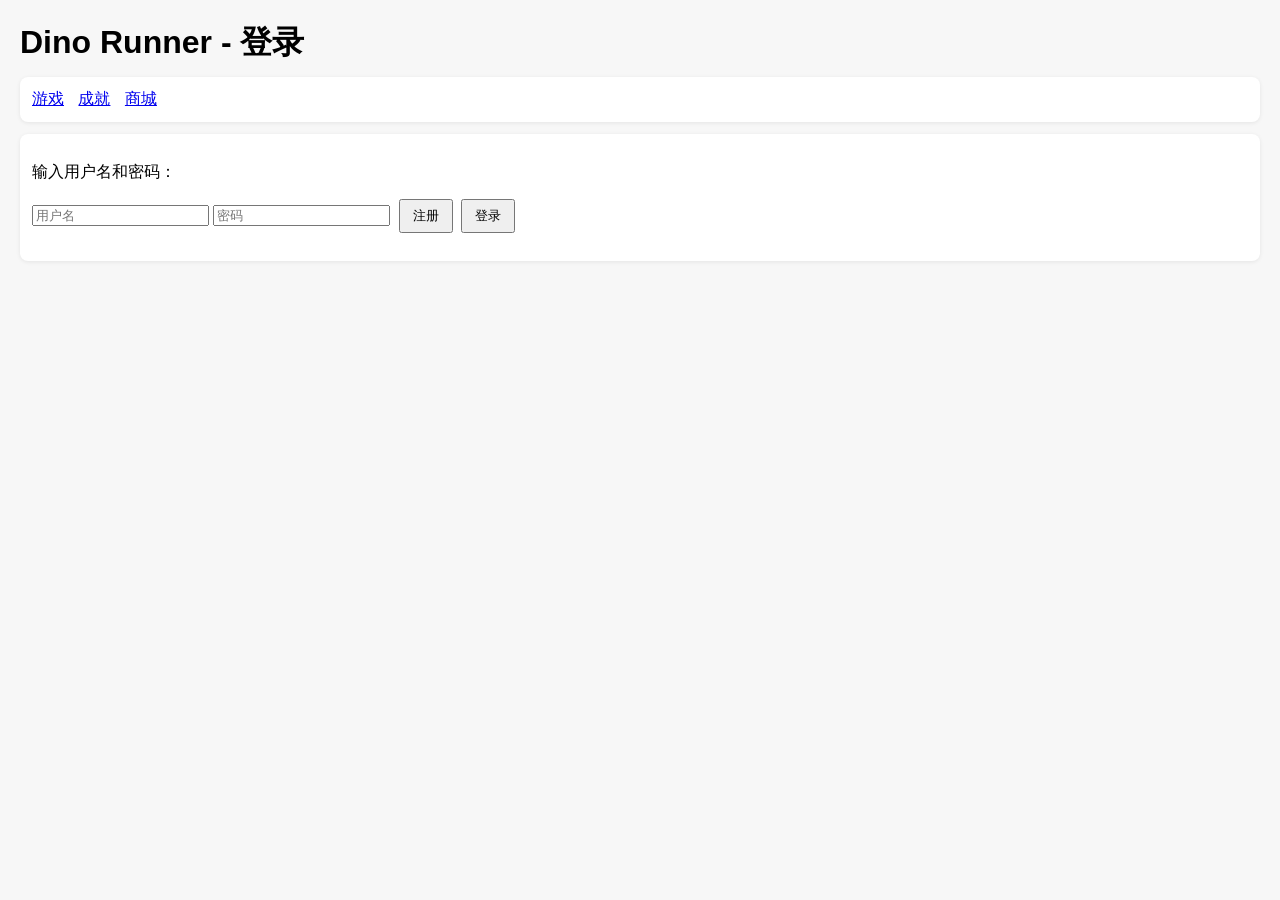
==== Dino runner/wwwroot/index.html @ ae324172 "加入初始道具效果" ====
<!DOCTYPE html>
<html lang="zh-CN">
<head>
  <meta charset="UTF-8" />
  <meta name="viewport" content="width=device-width, initial-scale=1.0" />
  <title>Dino Runner - 游戏</title>
  <style>
    body { font-family: Arial, sans-serif; margin: 20px; background: #f7f7f7; }
    h1 { margin-bottom: 0; }
    .panel { background: #fff; padding: 12px; margin: 12px 0; border-radius: 8px; box-shadow: 0 1px 4px rgba(0,0,0,0.08); }
    button { padding: 6px 12px; margin-left: 4px; cursor: pointer; }
    canvas { background: #fff; border: 1px solid #ccc; display: block; margin-top: 10px; }
    .nav a { margin-right: 10px; }
  </style>
</head>
<body>
  <h1>Dino Runner - 游戏</h1>
  <div class="panel nav">
    <a href="login.html">登录</a>
    <a href="achievements.html">成就</a>
    <a href="shop.html">商城</a>
    <span id="user-info"></span>
  </div>

  <div class="panel">
    <button onclick="startGame()">开始游戏</button>
    <span id="game-status"></span>
    <canvas id="game" width="800" height="200"></canvas>
  </div>

  <script>
    const api = (path, options) =>
      fetch(path, { headers: { "Content-Type": "application/json" }, ...options })
        .then(r => r.ok ? r.json() : r.json().then(e => Promise.reject(e)));

    let userId = null;
    let coins = 0;
    let hasDoubleJump = false; // 二段跳开关
    let speedReduction = 1;    // 速度缩减系数
    let hasShield = false;     // 护盾开关
    let jumpCount = 0;         // 记录当前跳跃次数

    async function initUser() {
      const stored = localStorage.getItem('dino_user');
      if (!stored) {
        window.location.href = 'login.html';
        return;
      }
      const obj = JSON.parse(stored);
      userId = obj.id;
      coins = obj.coins || 0;
      try {
        const userItems = await api(`/api/Shop/user/${userId}`);
        const itemIds = userItems.map(i => i.shopItemId);
        
        // 根据 ID 激活功能
        hasDoubleJump = itemIds.includes(1); // 1 = Double Jump
        speedReduction = itemIds.includes(2) ? 0.7 : 1; // 2 = Slow Speed
        hasShield = itemIds.includes(3);     // 3 = Shield
        
        console.log("已激活道具:", { hasDoubleJump, speedReduction, hasShield });
      } catch (e) { console.error("获取道具失败", e); }
      document.getElementById('user-info').textContent = `玩家 #${userId} / 金币 ${coins}`;
      }


    // Game logic
    const canvas = document.getElementById('game');
    const ctx = canvas.getContext('2d');
    let running = false;
    let dinoY = 150, velocity = 0;
    const gravity = 0.5, jump = -10;
    let obstacles = [];
    let frame = 0;
    let score = 0;

    document.addEventListener('keydown', e => {
      if (e.code === 'Space') {
        e.preventDefault();
        if (!running) startGame();
        const maxJumps = hasDoubleJump ? 2 : 1;
          if (dinoY >= 150) {
              velocity = jump;
              jumpCount = 1;
          } else if (jumpCount < maxJumps) {
              velocity = jump;
              jumpCount++;
          }
      }
    });

    function startGame() {
      if (!userId) return window.location.href = 'login.html';
      running = true;
      dinoY = 150;
      velocity = 0;
      obstacles = [];
      frame = 0;
      score = 0;
      document.getElementById('game-status').textContent = '游戏中...';
      requestAnimationFrame(loop);
    }

    function loop() {
      if (!running) return;
      frame++;
      score += 1;
      ctx.clearRect(0, 0, canvas.width, canvas.height);

      // ground
      ctx.fillStyle = '#555';
      ctx.fillRect(0, 180, canvas.width, 2);

      // dino
      velocity += gravity;
      dinoY += velocity;
      if (dinoY > 150) { dinoY = 150; velocity = 0; }
      ctx.fillStyle = '#2c7';
      ctx.fillRect(50, dinoY, 30, 30);

      // obstacles
      if (frame % 90 === 0) {
        obstacles.push({ x: canvas.width, w: 20 + Math.random() * 20 });
      }
      ctx.fillStyle = '#c33';
      for (const obs of obstacles) {
          obs.x -= 4 + Math.min(6, score / 500) * speedReduction;
          ctx.fillRect(obs.x, 160, obs.w, 20);
      }
      obstacles = obstacles.filter(o => o.x + o.w > 0);

      // collision
      for (let i = obstacles.length - 1; i >= 0; i--) {
          const obs = obstacles[i];
          if (50 < obs.x + obs.w && 50 + 30 > obs.x && dinoY + 30 > 160) {
              if (hasShield) { // 如果有护盾
                  hasShield = false; // 消耗护盾
                  obstacles.splice(i, 1); // 移除该障碍物
                  console.log("护盾抵挡了一次碰撞！");
                  continue;
              }
              gameOver();
              return;
          }
      }

      // score text
      ctx.fillStyle = '#000';
      ctx.fillText(`Score: ${score}`, 10, 20);

      requestAnimationFrame(loop);
    }

    async function gameOver() {
      running = false;
      document.getElementById('game-status').textContent = `游戏结束，分数 ${score}`;
      try {
        const res = await api('/api/scores', { method: 'POST', body: JSON.stringify({ userId, value: score }) });
        coins = res.totalCoins;
        localStorage.setItem('dino_user', JSON.stringify({ id: userId, coins }));
        document.getElementById('user-info').textContent = `玩家 #${userId} / 金币 ${coins}`;
        alert(`分数上传成功，获得金币 ${res.newCoins}` + (res.unlockedAchievementIds?.length ? `，解锁成就：${res.unlockedAchievementIds.join(',')}` : ''));
      } catch (e) {
        alert(e.message || '上传分数失败');
      }
    }

    initUser();
  </script>
</body>
</html>
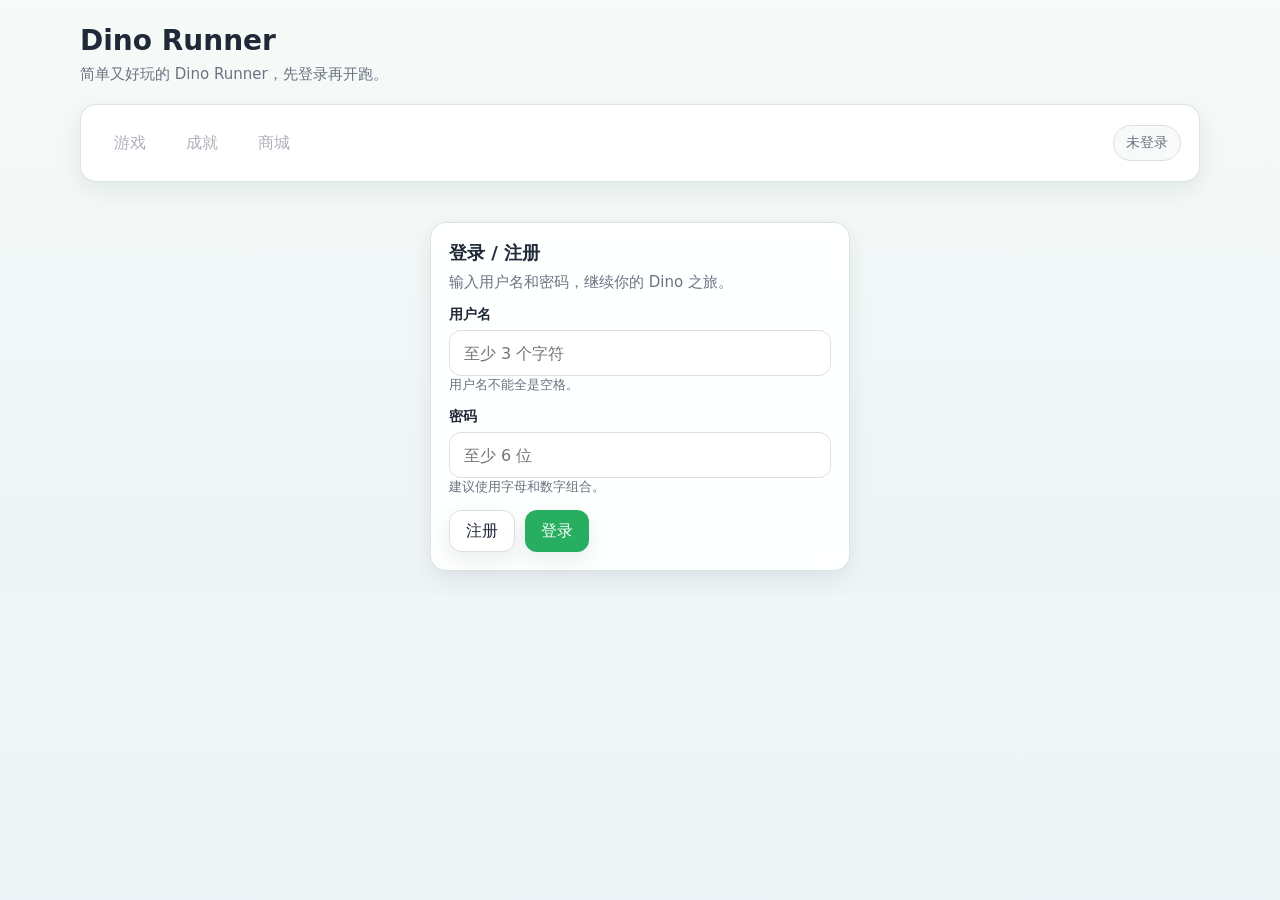
==== commit f7d6b3dd: "美化UI界面 完善登录功能" ====
--- a/Dino runner/wwwroot/index.html
+++ b/Dino runner/wwwroot/index.html
@@ -4,41 +4,132 @@
   <meta charset="UTF-8" />
   <meta name="viewport" content="width=device-width, initial-scale=1.0" />
   <title>Dino Runner - 游戏</title>
-  <style>
-    body { font-family: Arial, sans-serif; margin: 20px; background: #f7f7f7; }
-    h1 { margin-bottom: 0; }
-    .panel { background: #fff; padding: 12px; margin: 12px 0; border-radius: 8px; box-shadow: 0 1px 4px rgba(0,0,0,0.08); }
-    button { padding: 6px 12px; margin-left: 4px; cursor: pointer; }
-    canvas { background: #fff; border: 1px solid #ccc; display: block; margin-top: 10px; }
-    .nav a { margin-right: 10px; }
-  </style>
+  <link rel="stylesheet" href="style.css" />
 </head>
 <body>
-  <h1>Dino Runner - 游戏</h1>
-  <div class="panel nav">
-    <a href="login.html">登录</a>
-    <a href="achievements.html">成就</a>
-    <a href="shop.html">商城</a>
-    <span id="user-info"></span>
+  <div class="page">
+    <header class="page-header">
+      <div>
+        <h1 class="page-title">Dino Runner</h1>
+        <p class="page-subtitle">跳起来，躲开障碍，看看这次能跑多远。</p>
+      </div>
+      <span class="status-pill" id="user-info">玩家信息加载中...</span>
+    </header>
+
+    <nav class="panel nav">
+      <div class="nav-links">
+        <a class="nav-link active" href="index.html">游戏</a>
+        <a class="nav-link" href="achievements.html">成就</a>
+        <a class="nav-link" href="shop.html">商城</a>
+      </div>
+      <div class="nav-actions">
+        <button class="button button-secondary" onclick="logout()">退出登录</button>
+      </div>
+    </nav>
+
+    <section class="hero">
+      <div class="panel hero-card">
+        <div class="inline-actions" style="justify-content: space-between; align-items: center; margin-bottom: 12px; gap: 16px; flex-wrap: wrap;">
+          <div>
+            <h2 class="card-title">开始一局</h2>
+            <p class="page-subtitle">按空格跳跃，躲避障碍物。已购买的道具会在这里自动生效。</p>
+          </div>
+          <button class="button button-primary" onclick="startGame()">开始游戏</button>
+        </div>
+
+        <div id="game-status" class="alert alert-info show">准备就绪，按下开始或者空格键开跑。</div>
+
+        <div class="stats-row" style="margin-bottom: 12px;">
+          <div class="stat-box">
+            <div class="stat-label">已激活道具</div>
+            <div class="stat-value" id="item-display" style="font-size: 16px;">加载中...</div>
+          </div>
+        </div>
+
+        <div class="canvas-shell">
+          <canvas id="game" width="800" height="200"></canvas>
+        </div>
+      </div>
+
+      <aside class="panel hero-card">
+        <h2 class="card-title">本局状态</h2>
+        <div class="stats-row">
+          <div class="stat-box">
+            <div class="stat-label">当前分数</div>
+            <div class="stat-value" id="score-display">0</div>
+          </div>
+          <div class="stat-box">
+            <div class="stat-label">游戏状态</div>
+            <div class="stat-value" id="run-display">待开始</div>
+          </div>
+        </div>
+        <p class="page-subtitle" style="margin-top: 14px;">商城道具说明：Double Jump 可二段跳，Slow Speed 会降低障碍速度，Shield 可抵挡一次碰撞。</p>
+      </aside>
+    </section>
   </div>
 
-  <div class="panel">
-    <button onclick="startGame()">开始游戏</button>
-    <span id="game-status"></span>
-    <canvas id="game" width="800" height="200"></canvas>
-  </div>
-
   <script>
-    const api = (path, options) =>
-      fetch(path, { headers: { "Content-Type": "application/json" }, ...options })
-        .then(r => r.ok ? r.json() : r.json().then(e => Promise.reject(e)));
+    const api = async (path, options) => {
+      const response = await fetch(path, { headers: { "Content-Type": "application/json" }, ...options });
+      const data = await response.json().catch(() => null);
+      if (!response.ok) throw data || { message: '请求失败' };
+      return data;
+    };
 
     let userId = null;
     let coins = 0;
-    let hasDoubleJump = false; // 二段跳开关
-    let speedReduction = 1;    // 速度缩减系数
-    let hasShield = false;     // 护盾开关
-    let jumpCount = 0;         // 记录当前跳跃次数
+    let hasDoubleJump = false;
+    let speedReduction = 1;
+    let hasShield = false;
+    let jumpCount = 0;
+
+    function logout() {
+      localStorage.removeItem('dino_user');
+      window.location.href = 'login.html';
+    }
+
+    function setGameStatus(message, type = 'info') {
+      const el = document.getElementById('game-status');
+      el.className = `alert alert-${type} show`;
+      el.textContent = message;
+    }
+
+    function updateScoreDisplay() {
+      document.getElementById('score-display').textContent = score;
+    }
+
+    function updateRunDisplay(text) {
+      document.getElementById('run-display').textContent = text;
+    }
+
+    function updateUserInfo() {
+      document.getElementById('user-info').textContent = `玩家 #${userId} / 金币 ${coins}`;
+    }
+
+    function updateItemDisplay() {
+      const items = [];
+      if (hasDoubleJump) items.push('二段跳');
+      if (speedReduction < 1) items.push('减速');
+      if (hasShield) items.push('护盾');
+      document.getElementById('item-display').textContent = items.length ? items.join(' / ') : '暂无已购道具';
+    }
+
+    async function loadOwnedItems() {
+      try {
+        const userItems = await api(`/api/shop/user/${userId}`);
+        const itemIds = userItems.map(i => i.shopItemId);
+        hasDoubleJump = itemIds.includes(1);
+        speedReduction = itemIds.includes(2) ? 0.7 : 1;
+        hasShield = itemIds.includes(3);
+        updateItemDisplay();
+      } catch (e) {
+        hasDoubleJump = false;
+        speedReduction = 1;
+        hasShield = false;
+        updateItemDisplay();
+        setGameStatus(e.message || '读取已购道具失败，已按默认模式运行。', 'error');
+      }
+    }
 
     async function initUser() {
       const stored = localStorage.getItem('dino_user');
@@ -49,22 +140,10 @@
       const obj = JSON.parse(stored);
       userId = obj.id;
       coins = obj.coins || 0;
-      try {
-        const userItems = await api(`/api/Shop/user/${userId}`);
-        const itemIds = userItems.map(i => i.shopItemId);
-        
-        // 根据 ID 激活功能
-        hasDoubleJump = itemIds.includes(1); // 1 = Double Jump
-        speedReduction = itemIds.includes(2) ? 0.7 : 1; // 2 = Slow Speed
-        hasShield = itemIds.includes(3);     // 3 = Shield
-        
-        console.log("已激活道具:", { hasDoubleJump, speedReduction, hasShield });
-      } catch (e) { console.error("获取道具失败", e); }
-      document.getElementById('user-info').textContent = `玩家 #${userId} / 金币 ${coins}`;
-      }
-
-
-    // Game logic
+      updateUserInfo();
+      await loadOwnedItems();
+    }
+
     const canvas = document.getElementById('game');
     const ctx = canvas.getContext('2d');
     let running = false;
@@ -78,26 +157,59 @@
       if (e.code === 'Space') {
         e.preventDefault();
         if (!running) startGame();
+
         const maxJumps = hasDoubleJump ? 2 : 1;
-          if (dinoY >= 150) {
-              velocity = jump;
-              jumpCount = 1;
-          } else if (jumpCount < maxJumps) {
-              velocity = jump;
-              jumpCount++;
-          }
+        if (dinoY >= 150) {
+          velocity = jump;
+          jumpCount = 1;
+        } else if (jumpCount < maxJumps) {
+          velocity = jump;
+          jumpCount++;
+        }
       }
     });
+
+    function drawBackground() {
+      const gradient = ctx.createLinearGradient(0, 0, 0, canvas.height);
+      gradient.addColorStop(0, '#dff5ff');
+      gradient.addColorStop(0.68, '#f9fcff');
+      gradient.addColorStop(0.68, '#f3ede2');
+      gradient.addColorStop(1, '#f3ede2');
+      ctx.fillStyle = gradient;
+      ctx.fillRect(0, 0, canvas.width, canvas.height);
+
+      ctx.fillStyle = 'rgba(255,255,255,0.85)';
+      ctx.beginPath();
+      ctx.arc(120, 48, 18, 0, Math.PI * 2);
+      ctx.arc(140, 42, 22, 0, Math.PI * 2);
+      ctx.arc(162, 48, 18, 0, Math.PI * 2);
+      ctx.fill();
+
+      ctx.fillStyle = 'rgba(153, 169, 181, 0.25)';
+      ctx.beginPath();
+      ctx.moveTo(520, 180);
+      ctx.lineTo(610, 110);
+      ctx.lineTo(700, 180);
+      ctx.closePath();
+      ctx.fill();
+
+      ctx.fillStyle = '#7b8794';
+      ctx.fillRect(0, 180, canvas.width, 2);
+    }
 
     function startGame() {
       if (!userId) return window.location.href = 'login.html';
       running = true;
       dinoY = 150;
       velocity = 0;
+      jumpCount = 0;
       obstacles = [];
       frame = 0;
       score = 0;
-      document.getElementById('game-status').textContent = '游戏中...';
+      updateScoreDisplay();
+      updateRunDisplay('进行中');
+      updateItemDisplay();
+      setGameStatus('游戏中... 已购道具已自动生效。', 'info');
       requestAnimationFrame(loop);
     }
 
@@ -105,67 +217,70 @@
       if (!running) return;
       frame++;
       score += 1;
+      updateScoreDisplay();
       ctx.clearRect(0, 0, canvas.width, canvas.height);
-
-      // ground
-      ctx.fillStyle = '#555';
-      ctx.fillRect(0, 180, canvas.width, 2);
-
-      // dino
+      drawBackground();
+
       velocity += gravity;
       dinoY += velocity;
-      if (dinoY > 150) { dinoY = 150; velocity = 0; }
-      ctx.fillStyle = '#2c7';
+      if (dinoY > 150) {
+        dinoY = 150;
+        velocity = 0;
+        jumpCount = 0;
+      }
+      ctx.fillStyle = '#27ae60';
       ctx.fillRect(50, dinoY, 30, 30);
 
-      // obstacles
       if (frame % 90 === 0) {
         obstacles.push({ x: canvas.width, w: 20 + Math.random() * 20 });
       }
-      ctx.fillStyle = '#c33';
+      ctx.fillStyle = '#e74c3c';
       for (const obs of obstacles) {
-          obs.x -= 4 + Math.min(6, score / 500) * speedReduction;
-          ctx.fillRect(obs.x, 160, obs.w, 20);
+        obs.x -= 4 + Math.min(6, score / 500) * speedReduction;
+        ctx.fillRect(obs.x, 160, obs.w, 20);
       }
       obstacles = obstacles.filter(o => o.x + o.w > 0);
 
-      // collision
       for (let i = obstacles.length - 1; i >= 0; i--) {
-          const obs = obstacles[i];
-          if (50 < obs.x + obs.w && 50 + 30 > obs.x && dinoY + 30 > 160) {
-              if (hasShield) { // 如果有护盾
-                  hasShield = false; // 消耗护盾
-                  obstacles.splice(i, 1); // 移除该障碍物
-                  console.log("护盾抵挡了一次碰撞！");
-                  continue;
-              }
-              gameOver();
-              return;
+        const obs = obstacles[i];
+        if (50 < obs.x + obs.w && 50 + 30 > obs.x && dinoY + 30 > 160) {
+          if (hasShield) {
+            hasShield = false;
+            obstacles.splice(i, 1);
+            updateItemDisplay();
+            setGameStatus('护盾抵挡了一次碰撞，继续冲。', 'success');
+            continue;
           }
-      }
-
-      // score text
-      ctx.fillStyle = '#000';
-      ctx.fillText(`Score: ${score}`, 10, 20);
-
+          gameOver();
+          return;
+        }
+      }
+
+      ctx.fillStyle = '#1f2937';
+      ctx.fillText(`Score: ${score}`, 16, 24);
       requestAnimationFrame(loop);
     }
 
     async function gameOver() {
       running = false;
-      document.getElementById('game-status').textContent = `游戏结束，分数 ${score}`;
+      updateRunDisplay('已结束');
+      setGameStatus(`游戏结束，分数 ${score}`,'error');
       try {
         const res = await api('/api/scores', { method: 'POST', body: JSON.stringify({ userId, value: score }) });
         coins = res.totalCoins;
         localStorage.setItem('dino_user', JSON.stringify({ id: userId, coins }));
-        document.getElementById('user-info').textContent = `玩家 #${userId} / 金币 ${coins}`;
-        alert(`分数上传成功，获得金币 ${res.newCoins}` + (res.unlockedAchievementIds?.length ? `，解锁成就：${res.unlockedAchievementIds.join(',')}` : ''));
+        updateUserInfo();
+        setGameStatus(`分数上传成功，获得金币 ${res.newCoins}${res.unlockedAchievementIds?.length ? `，解锁成就：${res.unlockedAchievementIds.join(',')}` : ''}`,'success');
+        await loadOwnedItems();
       } catch (e) {
-        alert(e.message || '上传分数失败');
-      }
-    }
-
-    initUser();
+        setGameStatus(e.message || '上传分数失败', 'error');
+      }
+    }
+
+    (async function init() {
+      await initUser();
+      setGameStatus('商城道具已同步完成，可以开始游戏。', 'info');
+    })();
   </script>
 </body>
-</html>
+</html>
--- a/Dino runner/wwwroot/style.css
+++ b/Dino runner/wwwroot/style.css
@@ -0,0 +1,75 @@
+:root {
+  --color-primary: #27ae60;
+  --color-primary-dark: #1f8a4d;
+  --color-secondary: #f39c12;
+  --color-bg: linear-gradient(180deg, #f6fbf8 0%, #eef4f7 100%);
+  --color-surface: #ffffff;
+  --color-surface-muted: #f8faf9;
+  --color-text: #1f2937;
+  --color-text-soft: #6b7280;
+  --color-border: #d8e2dc;
+  --color-danger: #e74c3c;
+  --color-success: #2ecc71;
+  --shadow-sm: 0 8px 24px rgba(15, 23, 42, 0.08);
+  --shadow-md: 0 16px 40px rgba(15, 23, 42, 0.12);
+  --radius-sm: 10px;
+  --radius-md: 16px;
+  --radius-lg: 24px;
+  --container-width: 1120px;
+}
+
+* { box-sizing: border-box; }
+html, body { margin: 0; min-height: 100%; font-family: system-ui, -apple-system, BlinkMacSystemFont, "Segoe UI", sans-serif; color: var(--color-text); background: var(--color-bg); }
+body { padding: 24px; }
+a { color: inherit; text-decoration: none; }
+button, input { font: inherit; }
+.page { max-width: var(--container-width); margin: 0 auto; }
+.page-header { display: flex; justify-content: space-between; align-items: flex-start; gap: 16px; margin-bottom: 20px; }
+.page-title { margin: 0; font-size: 28px; font-weight: 800; }
+.page-subtitle { margin: 8px 0 0; color: var(--color-text-soft); font-size: 15px; }
+.panel { background: rgba(255,255,255,0.92); border: 1px solid rgba(216, 226, 220, 0.9); border-radius: var(--radius-md); box-shadow: var(--shadow-sm); padding: 18px; margin: 16px 0; backdrop-filter: blur(10px); }
+.nav { display: flex; align-items: center; justify-content: space-between; gap: 12px; flex-wrap: wrap; }
+.nav-links, .nav-actions { display: flex; align-items: center; gap: 10px; flex-wrap: wrap; }
+.nav-link { display: inline-flex; align-items: center; min-height: 40px; padding: 0 14px; border-radius: 999px; border: 1px solid transparent; color: var(--color-text-soft); transition: 0.2s ease; }
+.nav-link:hover, .nav-link.active { color: var(--color-primary-dark); background: rgba(39, 174, 96, 0.1); border-color: rgba(39, 174, 96, 0.18); }
+.nav-link.disabled { opacity: 0.55; }
+.button { display: inline-flex; align-items: center; justify-content: center; min-height: 42px; padding: 0 16px; border: 0; border-radius: 12px; cursor: pointer; transition: transform 0.15s ease, box-shadow 0.15s ease, background 0.15s ease; box-shadow: var(--shadow-sm); }
+.button:hover:not(:disabled) { transform: translateY(-1px); }
+.button:disabled { cursor: not-allowed; opacity: 0.6; }
+.button-primary { background: var(--color-primary); color: white; }
+.button-primary:hover:not(:disabled) { background: var(--color-primary-dark); }
+.button-secondary { background: white; color: var(--color-text); border: 1px solid var(--color-border); }
+.button-ghost { background: transparent; color: var(--color-text-soft); border: 1px dashed var(--color-border); box-shadow: none; }
+.form-card { max-width: 420px; margin: 40px auto 0; }
+.form-grid { display: grid; gap: 14px; }
+.form-label { display: block; margin-bottom: 6px; font-size: 14px; font-weight: 700; }
+.form-input { width: 100%; min-height: 46px; padding: 0 14px; border-radius: 12px; border: 1px solid var(--color-border); background: white; outline: none; transition: border-color 0.15s ease, box-shadow 0.15s ease; }
+.form-input:focus { border-color: rgba(39, 174, 96, 0.65); box-shadow: 0 0 0 4px rgba(39, 174, 96, 0.12); }
+.helper-text { font-size: 13px; color: var(--color-text-soft); }
+.alert { display: none; border-radius: 14px; padding: 12px 14px; font-size: 14px; line-height: 1.5; border: 1px solid transparent; }
+.alert.show { display: block; }
+.alert-error { background: rgba(231, 76, 60, 0.12); color: #a93226; border-color: rgba(231, 76, 60, 0.18); }
+.alert-success { background: rgba(46, 204, 113, 0.12); color: #1d8348; border-color: rgba(46, 204, 113, 0.18); }
+.alert-info { background: rgba(243, 156, 18, 0.12); color: #9a6700; border-color: rgba(243, 156, 18, 0.18); }
+.status-pill { display: inline-flex; align-items: center; gap: 8px; min-height: 36px; padding: 0 12px; border-radius: 999px; background: var(--color-surface-muted); border: 1px solid var(--color-border); color: var(--color-text-soft); font-size: 14px; }
+.hero { display: grid; grid-template-columns: 1.3fr 1fr; gap: 18px; }
+.hero-card { min-height: 100%; }
+.canvas-shell { padding: 16px; border-radius: var(--radius-md); background: linear-gradient(180deg, #dff5ff 0%, #f9fcff 68%, #f3ede2 68%, #f3ede2 100%); border: 1px solid rgba(180, 201, 214, 0.8); }
+canvas { width: 100%; max-width: 800px; background: transparent; border-radius: 14px; border: 1px solid rgba(148, 163, 184, 0.35); display: block; margin-top: 10px; }
+.grid { display: grid; gap: 16px; }
+.grid.shop-grid { grid-template-columns: repeat(auto-fit, minmax(220px, 1fr)); }
+.grid.achievement-grid { grid-template-columns: repeat(auto-fit, minmax(240px, 1fr)); }
+.card { border: 1px solid var(--color-border); background: linear-gradient(180deg, #ffffff 0%, #fbfdfb 100%); border-radius: 16px; padding: 16px; box-shadow: var(--shadow-sm); }
+.card-title { margin: 0 0 8px; font-size: 18px; font-weight: 800; }
+.card-meta { color: var(--color-text-soft); font-size: 14px; }
+.card-price { margin-top: 12px; font-weight: 800; color: var(--color-secondary); }
+.card-actions { margin-top: 14px; }
+.achievement-card.unlocked { border-color: rgba(46, 204, 113, 0.32); background: linear-gradient(180deg, rgba(46,204,113,0.10) 0%, #ffffff 100%); }
+.achievement-card.locked { opacity: 0.82; }
+.stats-row { display: flex; gap: 12px; flex-wrap: wrap; }
+.stat-box { min-width: 140px; padding: 14px 16px; border-radius: 14px; background: var(--color-surface-muted); border: 1px solid var(--color-border); }
+.stat-label { color: var(--color-text-soft); font-size: 13px; }
+.stat-value { margin-top: 6px; font-size: 22px; font-weight: 800; }
+.inline-actions { display: flex; gap: 10px; flex-wrap: wrap; }
+.empty-state { color: var(--color-text-soft); text-align: center; padding: 18px; }
+@media (max-width: 860px) { body { padding: 16px; } .hero { grid-template-columns: 1fr; } .page-header, .nav { flex-direction: column; align-items: stretch; } .nav-links, .nav-actions { justify-content: flex-start; } }
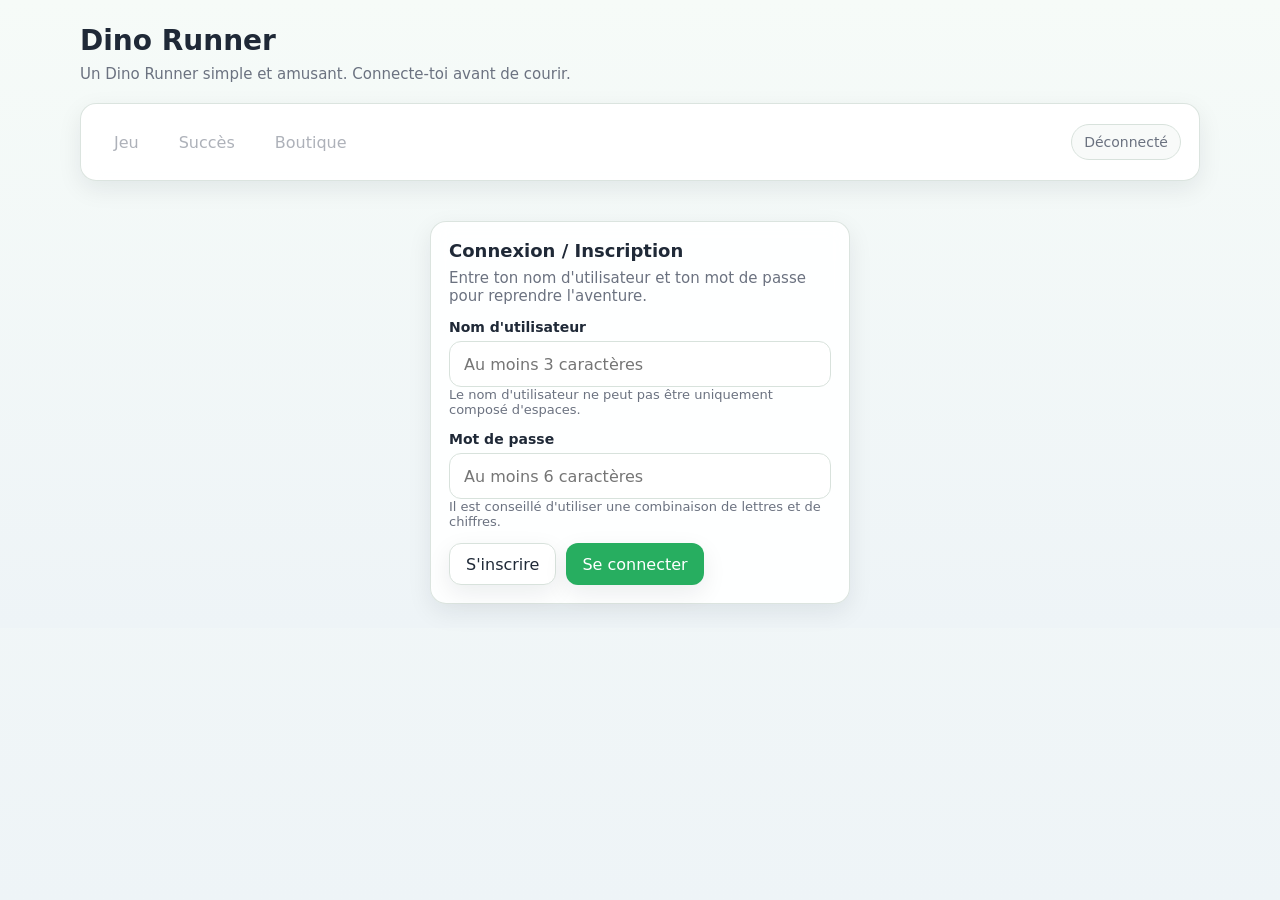
==== commit 65e40f1c: "法语修改" ====
--- a/Dino runner/wwwroot/index.html
+++ b/Dino runner/wwwroot/index.html
@@ -1,9 +1,9 @@
 <!DOCTYPE html>
-<html lang="zh-CN">
+<html lang="fr">
 <head>
   <meta charset="UTF-8" />
   <meta name="viewport" content="width=device-width, initial-scale=1.0" />
-  <title>Dino Runner - 游戏</title>
+  <title>Dino Runner - Jeu</title>
   <link rel="stylesheet" href="style.css" />
 </head>
 <body>
@@ -11,19 +11,19 @@
     <header class="page-header">
       <div>
         <h1 class="page-title">Dino Runner</h1>
-        <p class="page-subtitle">跳起来，躲开障碍，看看这次能跑多远。</p>
+        <p class="page-subtitle">Saute, évite les obstacles et vois jusqu'où tu peux aller.</p>
       </div>
-      <span class="status-pill" id="user-info">玩家信息加载中...</span>
+      <span class="status-pill" id="user-info">Chargement des informations du joueur...</span>
     </header>
 
     <nav class="panel nav">
       <div class="nav-links">
-        <a class="nav-link active" href="index.html">游戏</a>
-        <a class="nav-link" href="achievements.html">成就</a>
-        <a class="nav-link" href="shop.html">商城</a>
+        <a class="nav-link active" href="index.html">Jeu</a>
+        <a class="nav-link" href="achievements.html">Succès</a>
+        <a class="nav-link" href="shop.html">Boutique</a>
       </div>
       <div class="nav-actions">
-        <button class="button button-secondary" onclick="logout()">退出登录</button>
+        <button class="button button-secondary" onclick="logout()">Se déconnecter</button>
       </div>
     </nav>
 
@@ -31,18 +31,18 @@
       <div class="panel hero-card">
         <div class="inline-actions" style="justify-content: space-between; align-items: center; margin-bottom: 12px; gap: 16px; flex-wrap: wrap;">
           <div>
-            <h2 class="card-title">开始一局</h2>
-            <p class="page-subtitle">按空格跳跃，躲避障碍物。已购买的道具会在这里自动生效。</p>
+            <h2 class="card-title">Lancer une partie</h2>
+            <p class="page-subtitle">Appuie sur espace pour sauter et éviter les obstacles. Les objets achetés s'activent automatiquement.</p>
           </div>
-          <button class="button button-primary" onclick="startGame()">开始游戏</button>
+          <button class="button button-primary" id="start-button" onclick="startGame()">Commencer</button>
         </div>
 
-        <div id="game-status" class="alert alert-info show">准备就绪，按下开始或者空格键开跑。</div>
+        <div id="game-status" class="alert alert-info show">Prêt. Clique sur commencer ou appuie sur espace pour courir.</div>
 
         <div class="stats-row" style="margin-bottom: 12px;">
           <div class="stat-box">
-            <div class="stat-label">已激活道具</div>
-            <div class="stat-value" id="item-display" style="font-size: 16px;">加载中...</div>
+            <div class="stat-label">Objets actifs</div>
+            <div class="stat-value" id="item-display" style="font-size: 16px;">Synchronisation...</div>
           </div>
         </div>
 
@@ -52,28 +52,43 @@
       </div>
 
       <aside class="panel hero-card">
-        <h2 class="card-title">本局状态</h2>
+        <h2 class="card-title">État de la partie</h2>
         <div class="stats-row">
           <div class="stat-box">
-            <div class="stat-label">当前分数</div>
+            <div class="stat-label">Score actuel</div>
             <div class="stat-value" id="score-display">0</div>
           </div>
           <div class="stat-box">
-            <div class="stat-label">游戏状态</div>
-            <div class="stat-value" id="run-display">待开始</div>
+            <div class="stat-label">État du jeu</div>
+            <div class="stat-value" id="run-display">En attente</div>
           </div>
         </div>
-        <p class="page-subtitle" style="margin-top: 14px;">商城道具说明：Double Jump 可二段跳，Slow Speed 会降低障碍速度，Shield 可抵挡一次碰撞。</p>
+        <p class="page-subtitle" style="margin-top: 14px;">Objets de la boutique : Double Jump permet un double saut, Slow Speed ralentit les obstacles, Shield bloque une collision.</p>
       </aside>
     </section>
   </div>
 
   <script>
-    const api = async (path, options) => {
-      const response = await fetch(path, { headers: { "Content-Type": "application/json" }, ...options });
-      const data = await response.json().catch(() => null);
-      if (!response.ok) throw data || { message: '请求失败' };
-      return data;
+    const api = async (path, options = {}) => {
+      const controller = new AbortController();
+      const timeout = setTimeout(() => controller.abort(), options.timeout ?? 5000);
+      try {
+        const response = await fetch(path, {
+          headers: { "Content-Type": "application/json" },
+          ...options,
+          signal: controller.signal
+        });
+        const data = await response.json().catch(() => null);
+        if (!response.ok) throw data || { message: 'Échec de la requête' };
+        return data;
+      } catch (error) {
+        if (error.name === 'AbortError') {
+          throw { message: 'Délai dépassé, vérifie que le backend fonctionne correctement' };
+        }
+        throw error;
+      } finally {
+        clearTimeout(timeout);
+      }
     };
 
     let userId = null;
@@ -82,6 +97,18 @@
     let speedReduction = 1;
     let hasShield = false;
     let jumpCount = 0;
+    let itemsLoaded = false;
+
+    const canvas = document.getElementById('game');
+    const ctx = canvas.getContext('2d');
+    let running = false;
+    let dinoY = 150;
+    let velocity = 0;
+    const gravity = 0.5;
+    const jump = -10;
+    let obstacles = [];
+    let frame = 0;
+    let score = 0;
 
     function logout() {
       localStorage.removeItem('dino_user');
@@ -103,15 +130,21 @@
     }
 
     function updateUserInfo() {
-      document.getElementById('user-info').textContent = `玩家 #${userId} / 金币 ${coins}`;
+      document.getElementById('user-info').textContent = `Joueur #${userId} / ${coins} pièces`;
     }
 
     function updateItemDisplay() {
       const items = [];
-      if (hasDoubleJump) items.push('二段跳');
-      if (speedReduction < 1) items.push('减速');
-      if (hasShield) items.push('护盾');
-      document.getElementById('item-display').textContent = items.length ? items.join(' / ') : '暂无已购道具';
+      if (hasDoubleJump) items.push('Double saut');
+      if (speedReduction < 1) items.push('Ralentissement');
+      if (hasShield) items.push('Bouclier');
+
+      if (!itemsLoaded) {
+        document.getElementById('item-display').textContent = 'Échec de synchro, mode par défaut';
+        return;
+      }
+
+      document.getElementById('item-display').textContent = items.length ? items.join(' / ') : 'Aucun objet acheté';
     }
 
     async function loadOwnedItems() {
@@ -121,13 +154,15 @@
         hasDoubleJump = itemIds.includes(1);
         speedReduction = itemIds.includes(2) ? 0.7 : 1;
         hasShield = itemIds.includes(3);
+        itemsLoaded = true;
         updateItemDisplay();
       } catch (e) {
         hasDoubleJump = false;
         speedReduction = 1;
         hasShield = false;
+        itemsLoaded = false;
         updateItemDisplay();
-        setGameStatus(e.message || '读取已购道具失败，已按默认模式运行。', 'error');
+        setGameStatus(`Échec de synchronisation des objets : ${e.message || 'erreur inconnue'}. Tu peux quand même lancer la partie.`, 'error');
       }
     }
 
@@ -144,28 +179,21 @@
       await loadOwnedItems();
     }
 
-    const canvas = document.getElementById('game');
-    const ctx = canvas.getContext('2d');
-    let running = false;
-    let dinoY = 150, velocity = 0;
-    const gravity = 0.5, jump = -10;
-    let obstacles = [];
-    let frame = 0;
-    let score = 0;
-
     document.addEventListener('keydown', e => {
-      if (e.code === 'Space') {
-        e.preventDefault();
-        if (!running) startGame();
-
-        const maxJumps = hasDoubleJump ? 2 : 1;
-        if (dinoY >= 150) {
-          velocity = jump;
-          jumpCount = 1;
-        } else if (jumpCount < maxJumps) {
-          velocity = jump;
-          jumpCount++;
-        }
+      if (e.code !== 'Space') return;
+      e.preventDefault();
+      if (!running) {
+        startGame();
+        return;
+      }
+
+      const maxJumps = hasDoubleJump ? 2 : 1;
+      if (dinoY >= 150) {
+        velocity = jump;
+        jumpCount = 1;
+      } else if (jumpCount < maxJumps) {
+        velocity = jump;
+        jumpCount++;
       }
     });
 
@@ -198,7 +226,12 @@
     }
 
     function startGame() {
-      if (!userId) return window.location.href = 'login.html';
+      if (!userId) {
+        window.location.href = 'login.html';
+        return;
+      }
+      if (running) return;
+
       running = true;
       dinoY = 150;
       velocity = 0;
@@ -207,14 +240,21 @@
       frame = 0;
       score = 0;
       updateScoreDisplay();
-      updateRunDisplay('进行中');
+      updateRunDisplay('En cours');
       updateItemDisplay();
-      setGameStatus('游戏中... 已购道具已自动生效。', 'info');
+
+      if (itemsLoaded) {
+        setGameStatus('Partie en cours... Les objets achetés sont actifs.', 'info');
+      } else {
+        setGameStatus('Partie en cours... Les objets de la boutique ne sont pas synchronisés, la partie démarre en mode par défaut.', 'info');
+      }
+
       requestAnimationFrame(loop);
     }
 
     function loop() {
       if (!running) return;
+
       frame++;
       score += 1;
       updateScoreDisplay();
@@ -228,12 +268,14 @@
         velocity = 0;
         jumpCount = 0;
       }
+
       ctx.fillStyle = '#27ae60';
       ctx.fillRect(50, dinoY, 30, 30);
 
       if (frame % 90 === 0) {
         obstacles.push({ x: canvas.width, w: 20 + Math.random() * 20 });
       }
+
       ctx.fillStyle = '#e74c3c';
       for (const obs of obstacles) {
         obs.x -= 4 + Math.min(6, score / 500) * speedReduction;
@@ -248,7 +290,7 @@
             hasShield = false;
             obstacles.splice(i, 1);
             updateItemDisplay();
-            setGameStatus('护盾抵挡了一次碰撞，继续冲。', 'success');
+            setGameStatus('Le bouclier a bloqué une collision. Continue !', 'success');
             continue;
           }
           gameOver();
@@ -257,29 +299,36 @@
       }
 
       ctx.fillStyle = '#1f2937';
-      ctx.fillText(`Score: ${score}`, 16, 24);
+      ctx.fillText(`Score : ${score}`, 16, 24);
       requestAnimationFrame(loop);
     }
 
     async function gameOver() {
       running = false;
-      updateRunDisplay('已结束');
-      setGameStatus(`游戏结束，分数 ${score}`,'error');
+      updateRunDisplay('Terminé');
+      setGameStatus(`Partie terminée, score ${score}`, 'error');
       try {
-        const res = await api('/api/scores', { method: 'POST', body: JSON.stringify({ userId, value: score }) });
+        const res = await api('/api/scores', {
+          method: 'POST',
+          body: JSON.stringify({ userId, value: score })
+        });
         coins = res.totalCoins;
         localStorage.setItem('dino_user', JSON.stringify({ id: userId, coins }));
         updateUserInfo();
-        setGameStatus(`分数上传成功，获得金币 ${res.newCoins}${res.unlockedAchievementIds?.length ? `，解锁成就：${res.unlockedAchievementIds.join(',')}` : ''}`,'success');
+        setGameStatus(`Score envoyé avec succès, ${res.newCoins} pièces gagnées${res.unlockedAchievementIds?.length ? `, succès débloqués : ${res.unlockedAchievementIds.join(', ')}` : ''}`, 'success');
         await loadOwnedItems();
       } catch (e) {
-        setGameStatus(e.message || '上传分数失败', 'error');
+        setGameStatus(e.message || 'Échec de l’envoi du score', 'error');
       }
     }
 
     (async function init() {
+      updateScoreDisplay();
+      updateRunDisplay('En attente');
       await initUser();
-      setGameStatus('商城道具已同步完成，可以开始游戏。', 'info');
+      if (itemsLoaded) {
+        setGameStatus('Synchronisation des objets terminée, tu peux commencer.', 'info');
+      }
     })();
   </script>
 </body>
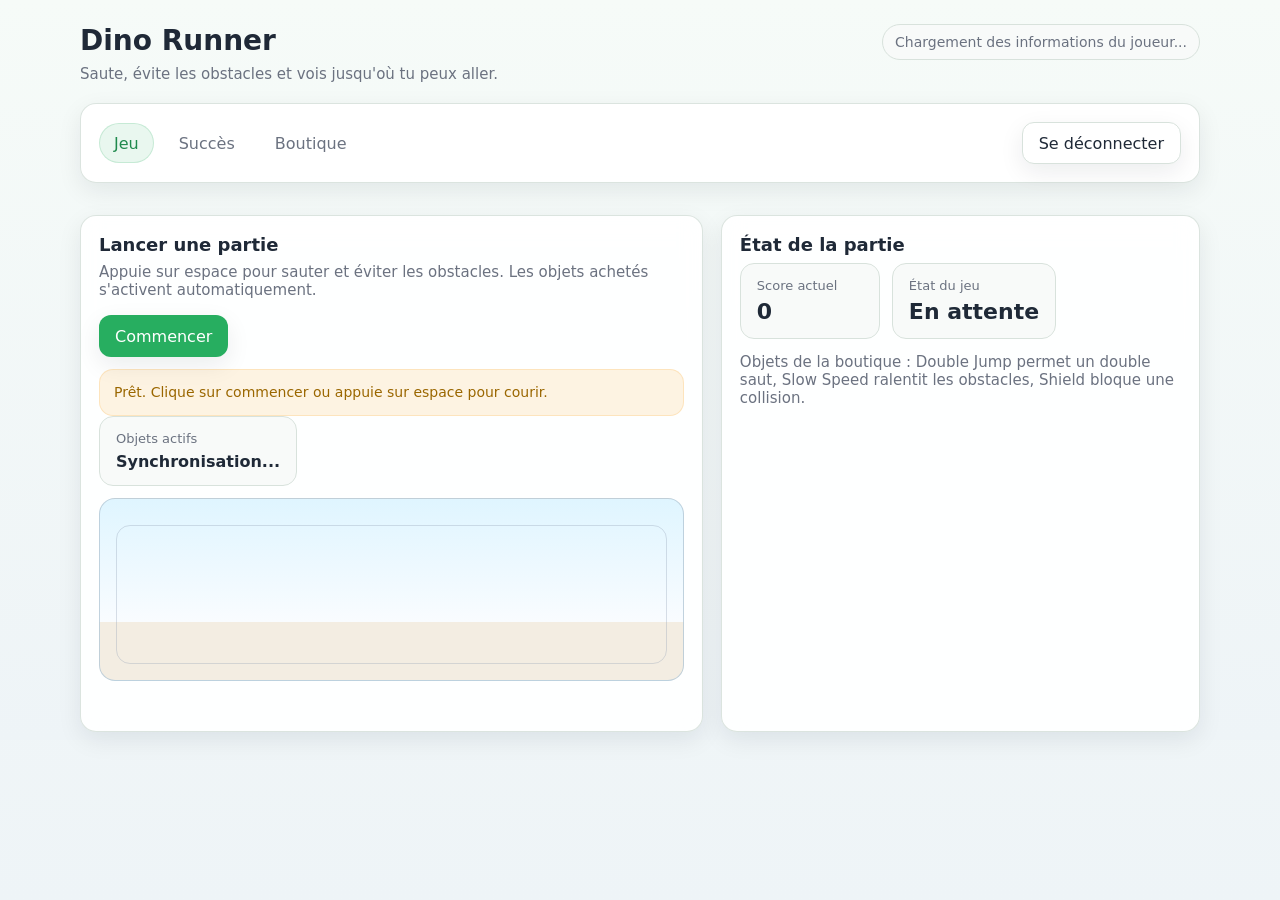
==== commit 723e481a: "尝试集成前端道具到新文件。" ====
--- a/Dino runner/wwwroot/index.html
+++ b/Dino runner/wwwroot/index.html
@@ -68,7 +68,9 @@
     </section>
   </div>
 
-  <script>
+  <script type="module" src="items.js"></script>
+  <script type="module">
+    import { gameState, loadOwnedItems, getActiveItemsText, consumeShield } from './items.js';
     const api = async (path, options = {}) => {
       const controller = new AbortController();
       const timeout = setTimeout(() => controller.abort(), options.timeout ?? 5000);
@@ -93,11 +95,7 @@
 
     let userId = null;
     let coins = 0;
-    let hasDoubleJump = false;
-    let speedReduction = 1;
-    let hasShield = false;
     let jumpCount = 0;
-    let itemsLoaded = false;
 
     const canvas = document.getElementById('game');
     const ctx = canvas.getContext('2d');
@@ -110,11 +108,6 @@
     let frame = 0;
     let score = 0;
 
-    function logout() {
-      localStorage.removeItem('dino_user');
-      window.location.href = 'login.html';
-    }
-
     function setGameStatus(message, type = 'info') {
       const el = document.getElementById('game-status');
       el.className = `alert alert-${type} show`;
@@ -125,45 +118,12 @@
       document.getElementById('score-display').textContent = score;
     }
 
-    function updateRunDisplay(text) {
-      document.getElementById('run-display').textContent = text;
-    }
-
     function updateUserInfo() {
       document.getElementById('user-info').textContent = `Joueur #${userId} / ${coins} pièces`;
     }
 
     function updateItemDisplay() {
-      const items = [];
-      if (hasDoubleJump) items.push('Double saut');
-      if (speedReduction < 1) items.push('Ralentissement');
-      if (hasShield) items.push('Bouclier');
-
-      if (!itemsLoaded) {
-        document.getElementById('item-display').textContent = 'Échec de synchro, mode par défaut';
-        return;
-      }
-
-      document.getElementById('item-display').textContent = items.length ? items.join(' / ') : 'Aucun objet acheté';
-    }
-
-    async function loadOwnedItems() {
-      try {
-        const userItems = await api(`/api/shop/user/${userId}`);
-        const itemIds = userItems.map(i => i.shopItemId);
-        hasDoubleJump = itemIds.includes(1);
-        speedReduction = itemIds.includes(2) ? 0.7 : 1;
-        hasShield = itemIds.includes(3);
-        itemsLoaded = true;
-        updateItemDisplay();
-      } catch (e) {
-        hasDoubleJump = false;
-        speedReduction = 1;
-        hasShield = false;
-        itemsLoaded = false;
-        updateItemDisplay();
-        setGameStatus(`Échec de synchronisation des objets : ${e.message || 'erreur inconnue'}. Tu peux quand même lancer la partie.`, 'error');
-      }
+      document.getElementById('item-display').textContent = getActiveItemsText();
     }
 
     async function initUser() {
@@ -176,7 +136,11 @@
       userId = obj.id;
       coins = obj.coins || 0;
       updateUserInfo();
-      await loadOwnedItems();
+      const res = await loadOwnedItems(userId, api);
+      if (!res.success) {
+          setGameStatus(`Erreur synchronisation : ${res.error}`, 'error');
+      }
+      updateItemDisplay();
     }
 
     document.addEventListener('keydown', e => {
@@ -187,12 +151,12 @@
         return;
       }
 
-      const maxJumps = hasDoubleJump ? 2 : 1;
+      const maxJumps = gameState.hasDoubleJump ? 2 : 1;
       if (dinoY >= 150) {
-        velocity = jump;
+        velocity = jumpPower;
         jumpCount = 1;
       } else if (jumpCount < maxJumps) {
-        velocity = jump;
+        velocity = jumpPower;
         jumpCount++;
       }
     });
@@ -240,15 +204,9 @@
       frame = 0;
       score = 0;
       updateScoreDisplay();
-      updateRunDisplay('En cours');
+      document.getElementById('run-display').textContent = 'En cours';
       updateItemDisplay();
-
-      if (itemsLoaded) {
-        setGameStatus('Partie en cours... Les objets achetés sont actifs.', 'info');
-      } else {
-        setGameStatus('Partie en cours... Les objets de la boutique ne sont pas synchronisés, la partie démarre en mode par défaut.', 'info');
-      }
-
+      usetGameStatus('Partie en cours...', 'info');
       requestAnimationFrame(loop);
     }
 
@@ -278,7 +236,7 @@
 
       ctx.fillStyle = '#e74c3c';
       for (const obs of obstacles) {
-        obs.x -= 4 + Math.min(6, score / 500) * speedReduction;
+        obs.x -= 4 + Math.min(6, score / 500) * gameState.speedReduction;
         ctx.fillRect(obs.x, 160, obs.w, 20);
       }
       obstacles = obstacles.filter(o => o.x + o.w > 0);
@@ -286,8 +244,7 @@
       for (let i = obstacles.length - 1; i >= 0; i--) {
         const obs = obstacles[i];
         if (50 < obs.x + obs.w && 50 + 30 > obs.x && dinoY + 30 > 160) {
-          if (hasShield) {
-            hasShield = false;
+          if (consumeShield()) {
             obstacles.splice(i, 1);
             updateItemDisplay();
             setGameStatus('Le bouclier a bloqué une collision. Continue !', 'success');
@@ -305,7 +262,7 @@
 
     async function gameOver() {
       running = false;
-      updateRunDisplay('Terminé');
+      document.getElementById('run-display').textContent = 'Terminé';
       setGameStatus(`Partie terminée, score ${score}`, 'error');
       try {
         const res = await api('/api/scores', {
@@ -316,19 +273,20 @@
         localStorage.setItem('dino_user', JSON.stringify({ id: userId, coins }));
         updateUserInfo();
         setGameStatus(`Score envoyé avec succès, ${res.newCoins} pièces gagnées${res.unlockedAchievementIds?.length ? `, succès débloqués : ${res.unlockedAchievementIds.join(', ')}` : ''}`, 'success');
-        await loadOwnedItems();
+        await loadOwnedItems(userId, api);
       } catch (e) {
         setGameStatus(e.message || 'Échec de l’envoi du score', 'error');
       }
     }
 
-    (async function init() {
-      updateScoreDisplay();
-      updateRunDisplay('En attente');
-      await initUser();
-      if (itemsLoaded) {
-        setGameStatus('Synchronisation des objets terminée, tu peux commencer.', 'info');
-      }
+    document.getElementById('start-button').onclick = startGame;
+    document.getElementById('logout-btn').onclick = () => {
+      localStorage.removeItem('dino_user');
+      window.location.href = 'login.html';
+    };
+    (async () => {
+        updateScoreDisplay();
+        await initUser();
     })();
   </script>
 </body>
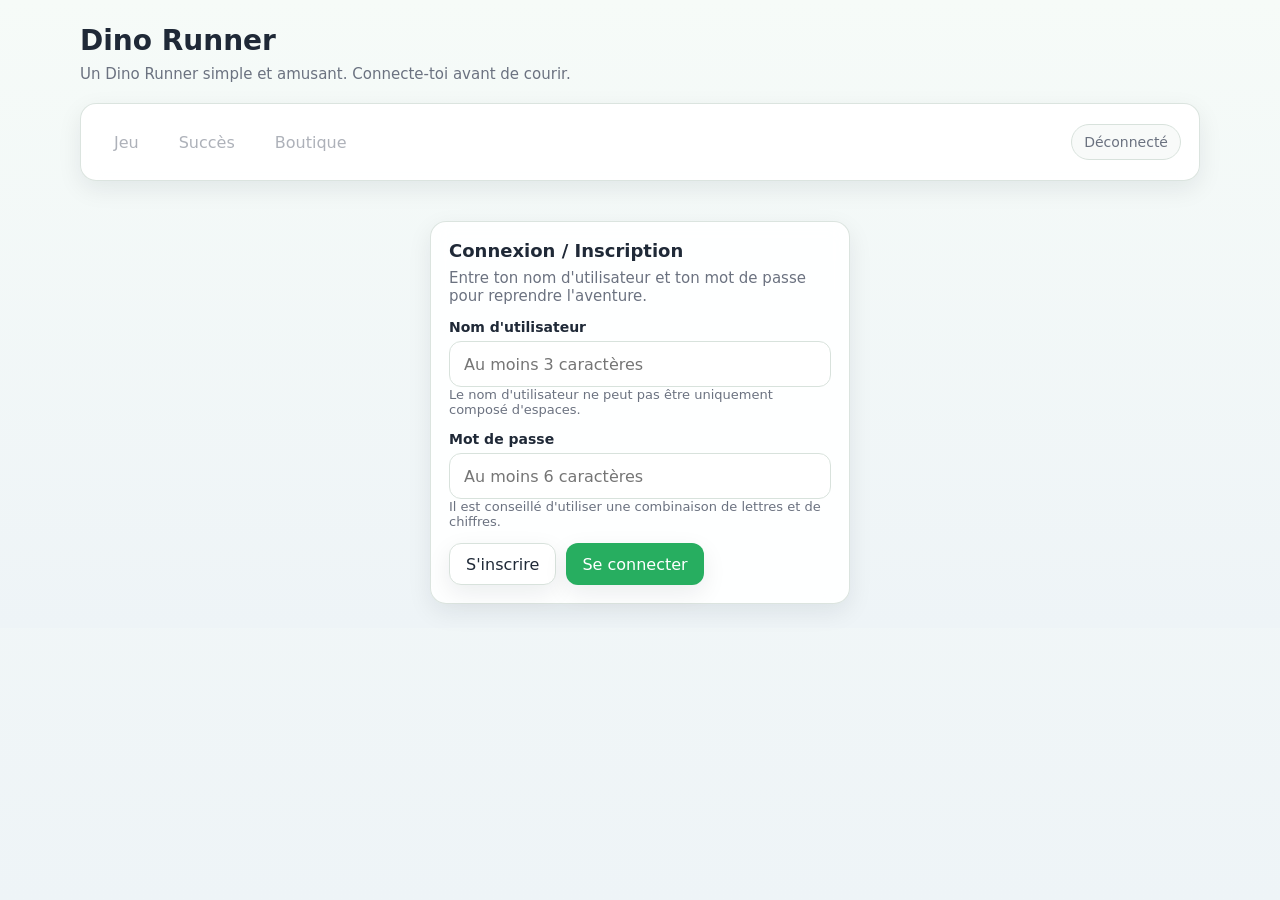
==== commit c1a1b5b8: "金币" ====
--- a/Dino runner/wwwroot/index.html
+++ b/Dino runner/wwwroot/index.html
@@ -8,6 +8,7 @@
 </head>
 <body>
   <div class="page">
+    <!-- Top page header: project title + current player summary -->
     <header class="page-header">
       <div>
         <h1 class="page-title">Dino Runner</h1>
@@ -16,6 +17,7 @@
       <span class="status-pill" id="user-info">Chargement des informations du joueur...</span>
     </header>
 
+    <!-- Main navigation shared by the static frontend pages -->
     <nav class="panel nav">
       <div class="nav-links">
         <a class="nav-link active" href="index.html">Jeu</a>
@@ -28,6 +30,7 @@
     </nav>
 
     <section class="hero">
+      <!-- Left side: gameplay area -->
       <div class="panel hero-card">
         <div class="inline-actions" style="justify-content: space-between; align-items: center; margin-bottom: 12px; gap: 16px; flex-wrap: wrap;">
           <div>
@@ -37,8 +40,10 @@
           <button class="button button-primary" id="start-button" onclick="startGame()">Commencer</button>
         </div>
 
+        <!-- Dynamic game status message -->
         <div id="game-status" class="alert alert-info show">Prêt. Clique sur commencer ou appuie sur espace pour courir.</div>
 
+        <!-- Current activated shop items -->
         <div class="stats-row" style="margin-bottom: 12px;">
           <div class="stat-box">
             <div class="stat-label">Objets actifs</div>
@@ -46,17 +51,23 @@
           </div>
         </div>
 
+        <!-- Main game canvas -->
         <div class="canvas-shell">
           <canvas id="game" width="800" height="200"></canvas>
         </div>
       </div>
 
+      <!-- Right side: live run information -->
       <aside class="panel hero-card">
         <h2 class="card-title">État de la partie</h2>
         <div class="stats-row">
           <div class="stat-box">
             <div class="stat-label">Score actuel</div>
             <div class="stat-value" id="score-display">0</div>
+          </div>
+          <div class="stat-box">
+            <div class="stat-label">Pièces (cette partie)</div>
+            <div class="stat-value" id="run-coins-display">0</div>
           </div>
           <div class="stat-box">
             <div class="stat-label">État du jeu</div>
@@ -68,9 +79,9 @@
     </section>
   </div>
 
-  <script type="module" src="items.js"></script>
-  <script type="module">
-    import { gameState, loadOwnedItems, getActiveItemsText, consumeShield } from './items.js';
+  <script>
+    // Shared HTTP helper with timeout support.
+    // All frontend pages call backend APIs through this helper.
     const api = async (path, options = {}) => {
       const controller = new AbortController();
       const timeout = setTimeout(() => controller.abort(), options.timeout ?? 5000);
@@ -93,10 +104,18 @@
       }
     };
 
+    // Player state loaded from localStorage and backend.
     let userId = null;
     let coins = 0;
+
+    // Shop effect flags used during gameplay.
+    let hasDoubleJump = false;
+    let speedReduction = 1;
+    let hasShield = false;
     let jumpCount = 0;
-
+    let itemsLoaded = false;
+
+    // Canvas and game runtime state.
     const canvas = document.getElementById('game');
     const ctx = canvas.getContext('2d');
     let running = false;
@@ -105,27 +124,79 @@
     const gravity = 0.5;
     const jump = -10;
     let obstacles = [];
+    let coinsOnTrack = [];
     let frame = 0;
     let score = 0;
-
+    let runCoins = 0;
+
+    // Logout simply clears local frontend session state.
+    function logout() {
+      localStorage.removeItem('dino_user');
+      window.location.href = 'login.html';
+    }
+
+    // Update the status banner above the canvas.
     function setGameStatus(message, type = 'info') {
       const el = document.getElementById('game-status');
       el.className = `alert alert-${type} show`;
       el.textContent = message;
     }
 
+    // Refresh score panel on the right.
     function updateScoreDisplay() {
       document.getElementById('score-display').textContent = score;
     }
 
+    function updateRunCoinsDisplay() {
+      document.getElementById('run-coins-display').textContent = runCoins;
+    }
+
+    // Refresh text describing current run state.
+    function updateRunDisplay(text) {
+      document.getElementById('run-display').textContent = text;
+    }
+
+    // Refresh top-right user information.
     function updateUserInfo() {
       document.getElementById('user-info').textContent = `Joueur #${userId} / ${coins} pièces`;
     }
 
+    // Show which purchased shop effects are currently available.
     function updateItemDisplay() {
-      document.getElementById('item-display').textContent = getActiveItemsText();
-    }
-
+      const items = [];
+      if (hasDoubleJump) items.push('Double saut');
+      if (speedReduction < 1) items.push('Ralentissement');
+      if (hasShield) items.push('Bouclier');
+
+      if (!itemsLoaded) {
+        document.getElementById('item-display').textContent = 'Échec de synchro, mode par défaut';
+        return;
+      }
+
+      document.getElementById('item-display').textContent = items.length ? items.join(' / ') : 'Aucun objet acheté';
+    }
+
+    // Load owned shop items from backend and convert them into gameplay flags.
+    async function loadOwnedItems() {
+      try {
+        const userItems = await api(`/api/shop/user/${userId}`);
+        const itemIds = userItems.map(i => i.shopItemId);
+        hasDoubleJump = itemIds.includes(1);
+        speedReduction = itemIds.includes(2) ? 0.7 : 1;
+        hasShield = itemIds.includes(3);
+        itemsLoaded = true;
+        updateItemDisplay();
+      } catch (e) {
+        hasDoubleJump = false;
+        speedReduction = 1;
+        hasShield = false;
+        itemsLoaded = false;
+        updateItemDisplay();
+        setGameStatus(`Échec de synchronisation des objets : ${e.message || 'erreur inconnue'}. Tu peux quand même lancer la partie.`, 'error');
+      }
+    }
+
+    // Read player info from localStorage, then sync shop items from backend.
     async function initUser() {
       const stored = localStorage.getItem('dino_user');
       if (!stored) {
@@ -136,13 +207,10 @@
       userId = obj.id;
       coins = obj.coins || 0;
       updateUserInfo();
-      const res = await loadOwnedItems(userId, api);
-      if (!res.success) {
-          setGameStatus(`Erreur synchronisation : ${res.error}`, 'error');
-      }
-      updateItemDisplay();
-    }
-
+      await loadOwnedItems();
+    }
+
+    // Space key either starts the game or triggers jump / double jump.
     document.addEventListener('keydown', e => {
       if (e.code !== 'Space') return;
       e.preventDefault();
@@ -151,16 +219,17 @@
         return;
       }
 
-      const maxJumps = gameState.hasDoubleJump ? 2 : 1;
+      const maxJumps = hasDoubleJump ? 2 : 1;
       if (dinoY >= 150) {
-        velocity = jumpPower;
+        velocity = jump;
         jumpCount = 1;
       } else if (jumpCount < maxJumps) {
-        velocity = jumpPower;
+        velocity = jump;
         jumpCount++;
       }
     });
 
+    // Paint background layers to make the canvas less empty.
     function drawBackground() {
       const gradient = ctx.createLinearGradient(0, 0, 0, canvas.height);
       gradient.addColorStop(0, '#dff5ff');
@@ -189,6 +258,7 @@
       ctx.fillRect(0, 180, canvas.width, 2);
     }
 
+    // Reset per-run state and start the animation loop.
     function startGame() {
       if (!userId) {
         window.location.href = 'login.html';
@@ -201,15 +271,25 @@
       velocity = 0;
       jumpCount = 0;
       obstacles = [];
+      coinsOnTrack = [];
       frame = 0;
       score = 0;
+      runCoins = 0;
       updateScoreDisplay();
-      document.getElementById('run-display').textContent = 'En cours';
+      updateRunCoinsDisplay();
+      updateRunDisplay('En cours');
       updateItemDisplay();
-      usetGameStatus('Partie en cours...', 'info');
+
+      if (itemsLoaded) {
+        setGameStatus('Partie en cours... Les objets achetés sont actifs.', 'info');
+      } else {
+        setGameStatus('Partie en cours... Les objets de la boutique ne sont pas synchronisés, la partie démarre en mode par défaut.', 'info');
+      }
+
       requestAnimationFrame(loop);
     }
 
+    // Main game loop: move player, spawn obstacles, detect collisions and render score.
     function loop() {
       if (!running) return;
 
@@ -236,15 +316,52 @@
 
       ctx.fillStyle = '#e74c3c';
       for (const obs of obstacles) {
-        obs.x -= 4 + Math.min(6, score / 500) * gameState.speedReduction;
+        obs.x -= 4 + Math.min(6, score / 500) * speedReduction;
         ctx.fillRect(obs.x, 160, obs.w, 20);
       }
       obstacles = obstacles.filter(o => o.x + o.w > 0);
+
+      // Spawn coins on a regular interval.
+      if (frame % 120 === 0) {
+        const y = 110 + Math.random() * 40;
+        coinsOnTrack.push({ x: canvas.width + 10, y, r: 8 });
+      }
+
+      // Move + draw coins.
+      ctx.fillStyle = '#f39c12';
+      for (const c of coinsOnTrack) {
+        c.x -= 4 + Math.min(6, score / 500) * speedReduction;
+        ctx.beginPath();
+        ctx.arc(c.x, c.y, c.r, 0, Math.PI * 2);
+        ctx.fill();
+      }
+      coinsOnTrack = coinsOnTrack.filter(c => c.x + c.r > 0);
+
+      // Coin pickup detection (simple AABB vs circle bound).
+      for (let i = coinsOnTrack.length - 1; i >= 0; i--) {
+        const c = coinsOnTrack[i];
+        const dinoLeft = 50;
+        const dinoTop = dinoY;
+        const dinoRight = 50 + 30;
+        const dinoBottom = dinoY + 30;
+        const coinLeft = c.x - c.r;
+        const coinTop = c.y - c.r;
+        const coinRight = c.x + c.r;
+        const coinBottom = c.y + c.r;
+
+        const hit = dinoLeft < coinRight && dinoRight > coinLeft && dinoTop < coinBottom && dinoBottom > coinTop;
+        if (hit) {
+          coinsOnTrack.splice(i, 1);
+          runCoins += 1;
+          updateRunCoinsDisplay();
+        }
+      }
 
       for (let i = obstacles.length - 1; i >= 0; i--) {
         const obs = obstacles[i];
         if (50 < obs.x + obs.w && 50 + 30 > obs.x && dinoY + 30 > 160) {
-          if (consumeShield()) {
+          if (hasShield) {
+            hasShield = false;
             obstacles.splice(i, 1);
             updateItemDisplay();
             setGameStatus('Le bouclier a bloqué une collision. Continue !', 'success');
@@ -257,36 +374,39 @@
 
       ctx.fillStyle = '#1f2937';
       ctx.fillText(`Score : ${score}`, 16, 24);
+      ctx.fillText(`Pièces : ${runCoins}`, 16, 44);
       requestAnimationFrame(loop);
     }
 
+    // Stop the run, upload score and refresh coins + owned item state.
     async function gameOver() {
       running = false;
-      document.getElementById('run-display').textContent = 'Terminé';
+      updateRunDisplay('Terminé');
       setGameStatus(`Partie terminée, score ${score}`, 'error');
       try {
         const res = await api('/api/scores', {
           method: 'POST',
-          body: JSON.stringify({ userId, value: score })
+          body: JSON.stringify({ userId, value: score, coinsCollected: runCoins })
         });
         coins = res.totalCoins;
         localStorage.setItem('dino_user', JSON.stringify({ id: userId, coins }));
         updateUserInfo();
-        setGameStatus(`Score envoyé avec succès, ${res.newCoins} pièces gagnées${res.unlockedAchievementIds?.length ? `, succès débloqués : ${res.unlockedAchievementIds.join(', ')}` : ''}`, 'success');
-        await loadOwnedItems(userId, api);
+        setGameStatus(`Partie envoyée : +${res.newCoins} pièces${res.unlockedAchievementIds?.length ? `, succès débloqués : ${res.unlockedAchievementIds.join(', ')}` : ''}`, 'success');
+        await loadOwnedItems();
       } catch (e) {
         setGameStatus(e.message || 'Échec de l’envoi du score', 'error');
       }
     }
 
-    document.getElementById('start-button').onclick = startGame;
-    document.getElementById('logout-btn').onclick = () => {
-      localStorage.removeItem('dino_user');
-      window.location.href = 'login.html';
-    };
-    (async () => {
-        updateScoreDisplay();
-        await initUser();
+    // Page entry point.
+    (async function init() {
+      updateScoreDisplay();
+      updateRunCoinsDisplay();
+      updateRunDisplay('En attente');
+      await initUser();
+      if (itemsLoaded) {
+        setGameStatus('Synchronisation des objets terminée, tu peux commencer.', 'info');
+      }
     })();
   </script>
 </body>
